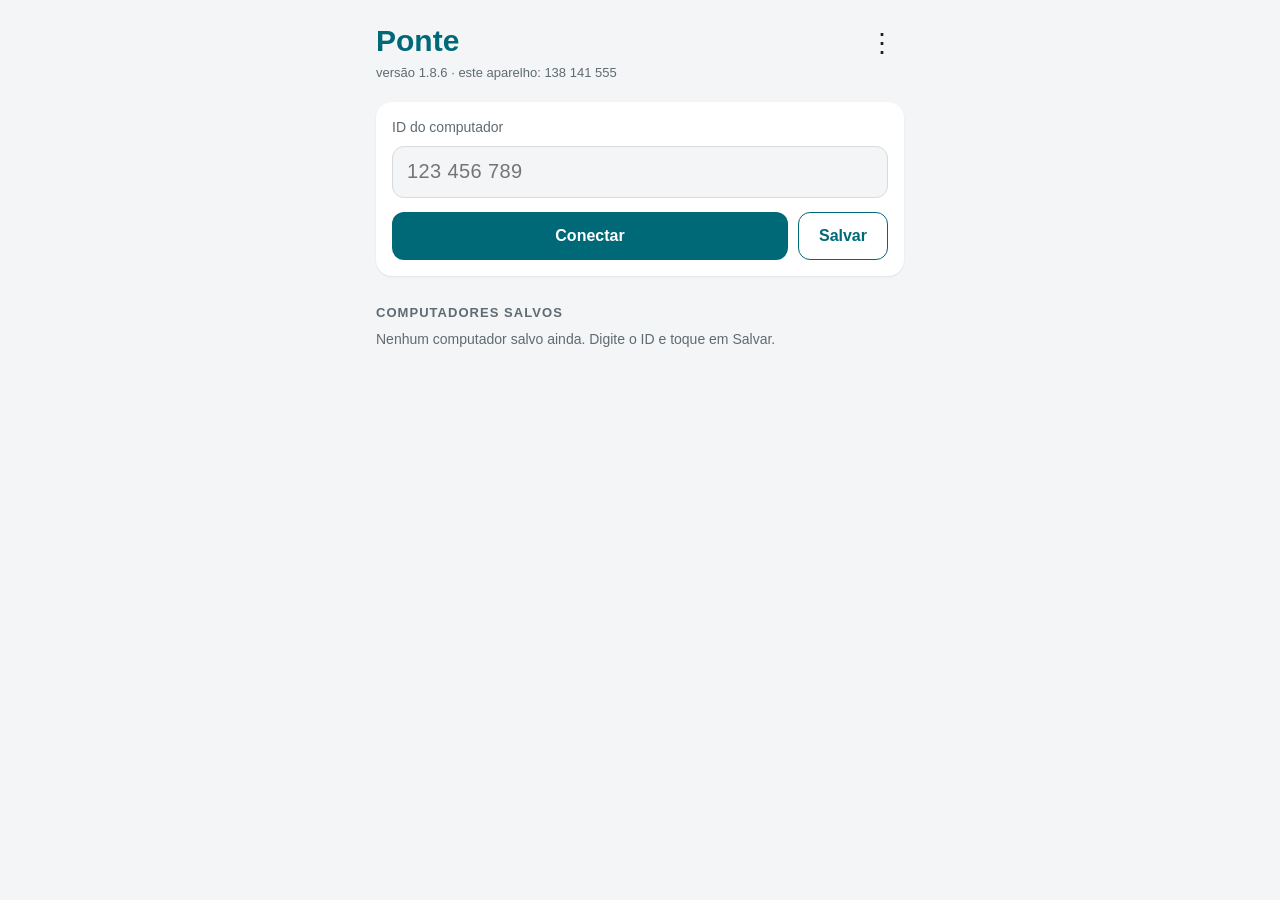
==== web/index.html @ 11542874 "Código do Ponte Primeira publicação. O histórico anterior fica no repositório privado, que guarda a " ====
<!doctype html>
<html lang="pt-BR">
<head>
  <meta charset="utf-8">
  <meta name="viewport" content="width=device-width, initial-scale=1, viewport-fit=cover">
  <meta name="theme-color" content="#006978">
  <meta name="color-scheme" content="light dark">
  <!-- Adicionado à Tela de Início do iPhone, abre como aplicativo: sem a barra do Safari. -->
  <meta name="apple-mobile-web-app-capable" content="yes">
  <meta name="mobile-web-app-capable" content="yes">
  <meta name="apple-mobile-web-app-status-bar-style" content="default">
  <meta name="apple-mobile-web-app-title" content="Ponte">
  <meta name="format-detection" content="telephone=no">
  <title>Ponte</title>
  <link rel="manifest" href="manifest.webmanifest">
  <link rel="apple-touch-icon" href="icone-180.png">
  <link rel="icon" type="image/png" href="icone-192.png">
  <link rel="stylesheet" href="app.css">
  <script type="module" src="app.js"></script>
</head>
<body>
  <main id="inicio">
    <header class="topo">
      <div class="topo-textos">
        <h1>Ponte</h1>
        <p id="versao" class="fraco"></p>
      </div>
      <button id="menu" class="icone" type="button" aria-label="Menu">⋮</button>
    </header>

    <div id="instalar" class="aviso" hidden>
      <p>Para usar como aplicativo: toque em <strong>Compartilhar</strong> <span aria-hidden="true">(□↑)</span> e depois em
        <strong>Adicionar à Tela de Início</strong>.</p>
      <button type="button" class="link" id="instalar-fechar">Entendi</button>
    </div>

    <form id="conectar" class="cartao" autocomplete="off">
      <label for="endereco" class="fraco">ID do computador</label>
      <input id="endereco" type="text" inputmode="numeric" placeholder="123 456 789" maxlength="11" enterkeyhint="go"
        autocomplete="off" autocorrect="off" spellcheck="false">
      <p id="endereco-erro" class="erro" hidden></p>
      <div class="linha">
        <button type="submit" class="principal">Conectar</button>
        <button type="button" id="salvar" class="secundario">Salvar</button>
      </div>
    </form>

    <h2>Computadores salvos</h2>
    <p id="salvos-vazio" class="fraco vazio">Nenhum computador salvo ainda. Digite o ID e toque em Salvar.</p>
    <ul id="salvos" class="lista"></ul>

    <h2 id="recentes-titulo" hidden>Conexões recentes</h2>
    <ul id="recentes" class="lista"></ul>
  </main>

  <section id="sessao" hidden>
    <canvas id="tela" aria-label="Tela do computador"></canvas>
    <p id="sessao-estado" class="estado" role="status"></p>
    <p id="sessao-aviso" class="toast" role="status" hidden></p>
    <!-- Fica fora da vista: é ele que abre o teclado do celular e recebe o que é digitado. -->
    <textarea id="digitar" aria-label="Teclado" autocapitalize="off" autocomplete="off" autocorrect="off" spellcheck="false"></textarea>
    <div id="teclas" class="teclas" hidden></div>
    <nav class="barra">
      <button type="button" id="b-teclado">Teclado</button>
      <button type="button" id="b-teclas">Teclas</button>
      <button type="button" id="b-modo">Toque</button>
      <button type="button" id="b-mais">Mais</button>
      <button type="button" id="b-sair">Sair</button>
    </nav>
  </section>

  <dialog id="dialogo"></dialog>
</body>
</html>
---- web/app.css ----
/* Ponte no navegador: as mesmas cores do aplicativo Android e do Windows, no tema claro e no escuro. */
:root {
  --destaque: #006978;
  --destaque-forte: #00525e;
  --botao: #006978;
  --texto-botao: #ffffff;
  --fundo: #f3f5f6;
  --cartao: #ffffff;
  --contorno: #d5dbdf;
  --texto: #1b1f22;
  --fraco: #5f6b72;
  --perigo: #b3261e;
  --online: #2eba5c;
  --offline: #e03e3e;
  --sessao: #1e1e1e;
  --barra: rgba(32, 36, 40, 0.88);
  color-scheme: light;
}

@media (prefers-color-scheme: dark) {
  :root {
    --destaque: #61d2df;
    --destaque-forte: #8ee3ec;
    --fundo: #121a1d;
    --cartao: #202b30;
    --contorno: #46565e;
    --texto: #edf4f6;
    --fraco: #b4c3ca;
    --perigo: #f2b8b5;
    color-scheme: dark;
  }
}

* { box-sizing: border-box; }

html, body {
  margin: 0;
  background: var(--fundo);
  color: var(--texto);
  font: 16px/1.4 -apple-system, BlinkMacSystemFont, "Segoe UI", Roboto, sans-serif;
  -webkit-text-size-adjust: 100%;
  -webkit-tap-highlight-color: transparent;
}

button, input, textarea, select { font: inherit; color: inherit; }
button { cursor: pointer; }
[hidden] { display: none !important; }

/* ---------- tela inicial ---------- */

#inicio {
  max-width: 560px;
  margin: 0 auto;
  padding: calc(env(safe-area-inset-top) + 20px) calc(env(safe-area-inset-right) + 16px)
           calc(env(safe-area-inset-bottom) + 24px) calc(env(safe-area-inset-left) + 16px);
}

.topo { display: flex; align-items: flex-start; gap: 8px; }
.topo-textos { flex: 1; min-width: 0; }
h1 { margin: 0; font-size: 30px; font-weight: 700; color: var(--destaque); }
h2 {
  margin: 28px 0 8px;
  font-size: 13px; font-weight: 600; letter-spacing: 0.08em; text-transform: uppercase; color: var(--fraco);
}
.fraco { color: var(--fraco); }
#versao { margin: 2px 0 0; font-size: 13px; }

.icone {
  width: 44px; height: 44px; flex: none;
  border: 0; border-radius: 22px; background: transparent;
  font-size: 26px; line-height: 44px; color: var(--texto);
}
.icone:active { background: var(--contorno); }

.cartao {
  margin-top: 20px; padding: 16px;
  background: var(--cartao); border-radius: 16px;
  box-shadow: 0 1px 2px rgba(0, 0, 0, 0.08);
}
.cartao label { display: block; font-size: 14px; }

#endereco, .campo {
  display: block; width: 100%; height: 52px; margin-top: 8px; padding: 0 14px;
  border: 1px solid var(--contorno); border-radius: 12px; background: var(--fundo);
  font-size: 20px; letter-spacing: 0.02em;
}
.campo { height: 46px; font-size: 17px; letter-spacing: 0; }
#endereco:focus, .campo:focus { outline: 2px solid var(--destaque); outline-offset: -1px; }

.linha { display: flex; gap: 10px; margin-top: 14px; }
.principal, .secundario {
  min-height: 48px; padding: 0 20px; border-radius: 12px; font-weight: 600; font-size: 16px;
}
.principal { flex: 1; border: 0; background: var(--botao); color: var(--texto-botao); }
.principal:active { background: var(--destaque-forte); }
.secundario { border: 1px solid var(--destaque); background: transparent; color: var(--destaque); }
.link { border: 0; background: none; padding: 6px 0; color: var(--destaque); font-weight: 600; }
.erro { margin: 8px 0 0; color: var(--perigo); font-size: 14px; }
.vazio { margin: 0; font-size: 14px; }

.aviso {
  margin-top: 16px; padding: 12px 14px;
  background: var(--cartao); border-left: 4px solid var(--destaque); border-radius: 12px; font-size: 14px;
}
.aviso p { margin: 0 0 4px; }

/* Página de baixar o aplicativo */
.botao-link { display: flex; align-items: center; justify-content: center; margin-top: 14px; text-decoration: none; }
.passos { margin: 16px 0 0; padding-left: 22px; font-size: 15px; }
.passos li { margin: 6px 0; }
.centro { text-align: center; margin-top: 20px; }

.lista { list-style: none; margin: 0; padding: 0; }
.item {
  display: flex; align-items: center; margin-top: 8px;
  background: var(--cartao); border-radius: 14px; box-shadow: 0 1px 2px rgba(0, 0, 0, 0.08);
}
.item-abrir {
  flex: 1; min-width: 0; display: flex; align-items: center; gap: 12px;
  padding: 10px 4px 10px 12px; border: 0; background: none; text-align: left;
}
.item-abrir:active { opacity: 0.7; }
.miniatura {
  flex: none; width: 72px; height: 48px; border-radius: 8px; background: var(--fundo);
  display: grid; place-items: center; color: var(--fraco);
}
.miniatura svg { width: 30px; height: 30px; }
.item-textos { min-width: 0; display: flex; flex-direction: column; }
.item-nome { display: flex; align-items: center; gap: 6px; min-width: 0; font-size: 17px; font-weight: 700; }
.item-nome span:first-child { overflow: hidden; text-overflow: ellipsis; white-space: nowrap; }
.item-endereco, .item-estado { font-size: 14px; color: var(--fraco); white-space: nowrap; overflow: hidden; text-overflow: ellipsis; }
.item-estado { font-size: 13px; }
.item-estado.destaque { color: var(--destaque); }
.item-mais {
  flex: none; width: 44px; align-self: stretch; border: 0; background: none;
  font-size: 22px; color: var(--fraco); border-radius: 0 14px 14px 0;
}

/* Verde: o Ponte está aberto lá agora. Vermelha: não está. */
.bolinha { flex: none; width: 16px; height: 16px; border-radius: 50%; }
.bolinha.on { background: var(--online); }
.bolinha.off { background: var(--offline); }

/* ---------- janelas ---------- */

dialog {
  width: min(420px, calc(100vw - 32px)); max-height: calc(100dvh - 48px); padding: 0;
  border: 0; border-radius: 18px; background: var(--cartao); color: var(--texto);
  box-shadow: 0 12px 40px rgba(0, 0, 0, 0.3);
}
dialog::backdrop { background: rgba(0, 0, 0, 0.45); }
.janela { padding: 20px; overflow: auto; max-height: calc(100dvh - 48px); }
.janela h3 { margin: 0 0 8px; font-size: 19px; }
.janela p { margin: 6px 0; white-space: pre-line; }
.janela .nota { font-size: 14px; color: var(--fraco); }
.janela .marcar { display: flex; gap: 10px; align-items: flex-start; margin-top: 12px; }
.janela .marcar input { width: 22px; height: 22px; margin: 1px 0 0; accent-color: var(--destaque); }
.botoes { display: flex; flex-wrap: wrap; justify-content: flex-end; gap: 8px; margin-top: 18px; }
.botoes button { min-height: 44px; padding: 0 16px; border-radius: 10px; border: 0; background: transparent; color: var(--destaque); font-weight: 600; }
.botoes button.forte { background: var(--botao); color: var(--texto-botao); }
.botoes button.perigo { color: var(--perigo); }
.opcoes { display: flex; flex-direction: column; margin: 8px -20px 0; }
.opcoes button {
  min-height: 50px; padding: 0 20px; border: 0; border-top: 1px solid var(--contorno);
  background: none; text-align: left; font-size: 17px;
}
.opcoes:first-child { margin-top: -12px; }
.opcoes:first-child button:first-child { border-top: 0; }
.opcoes button.marcado { color: var(--destaque); font-weight: 700; }
.opcoes button.perigo { color: var(--perigo); }

/* ---------- sessão ---------- */

body.em-sessao { overflow: hidden; overscroll-behavior: none; }

#sessao {
  position: fixed; left: 0; top: 0; width: 100%; height: 100dvh;
  display: flex; flex-direction: column; background: var(--sessao); color: #fff;
}
#tela { flex: 1; width: 100%; min-height: 0; display: block; touch-action: none; user-select: none; -webkit-user-select: none; -webkit-touch-callout: none; }

.estado {
  position: absolute; left: 50%; top: 40%; transform: translate(-50%, -50%);
  max-width: min(420px, 90vw); margin: 0; text-align: center; color: #d8dee2; pointer-events: none; white-space: pre-line;
}
.toast {
  position: absolute; left: 50%; top: calc(env(safe-area-inset-top) + 12px); transform: translateX(-50%);
  max-width: min(480px, 92vw); margin: 0; padding: 10px 14px; border-radius: 12px;
  background: rgba(0, 0, 0, 0.78); color: #fff; font-size: 14px; pointer-events: none;
}

#digitar {
  position: absolute; left: 0; bottom: 0; width: 1px; height: 1px; padding: 0; border: 0;
  opacity: 0; resize: none; font-size: 16px; /* 16 px: o iPhone não amplia a página ao focar */
}

.teclas {
  display: flex; flex-wrap: wrap; gap: 6px; padding: 8px calc(env(safe-area-inset-right) + 8px) 0 calc(env(safe-area-inset-left) + 8px);
  background: var(--barra);
}
.teclas button, .barra button {
  min-height: 40px; padding: 0 12px; border: 0; border-radius: 10px;
  background: rgba(255, 255, 255, 0.1); color: #fff; font-size: 15px; font-weight: 600;
}
.teclas button.armada { background: var(--botao); }
.teclas button:active, .barra button:active { background: rgba(255, 255, 255, 0.25); }

.barra {
  display: flex; gap: 6px; justify-content: space-between;
  padding: 8px calc(env(safe-area-inset-right) + 8px) calc(env(safe-area-inset-bottom) + 8px) calc(env(safe-area-inset-left) + 8px);
  background: var(--barra);
}
.barra button { flex: 1; min-width: 0; padding: 0 6px; }
.barra button.ativo { background: var(--botao); }
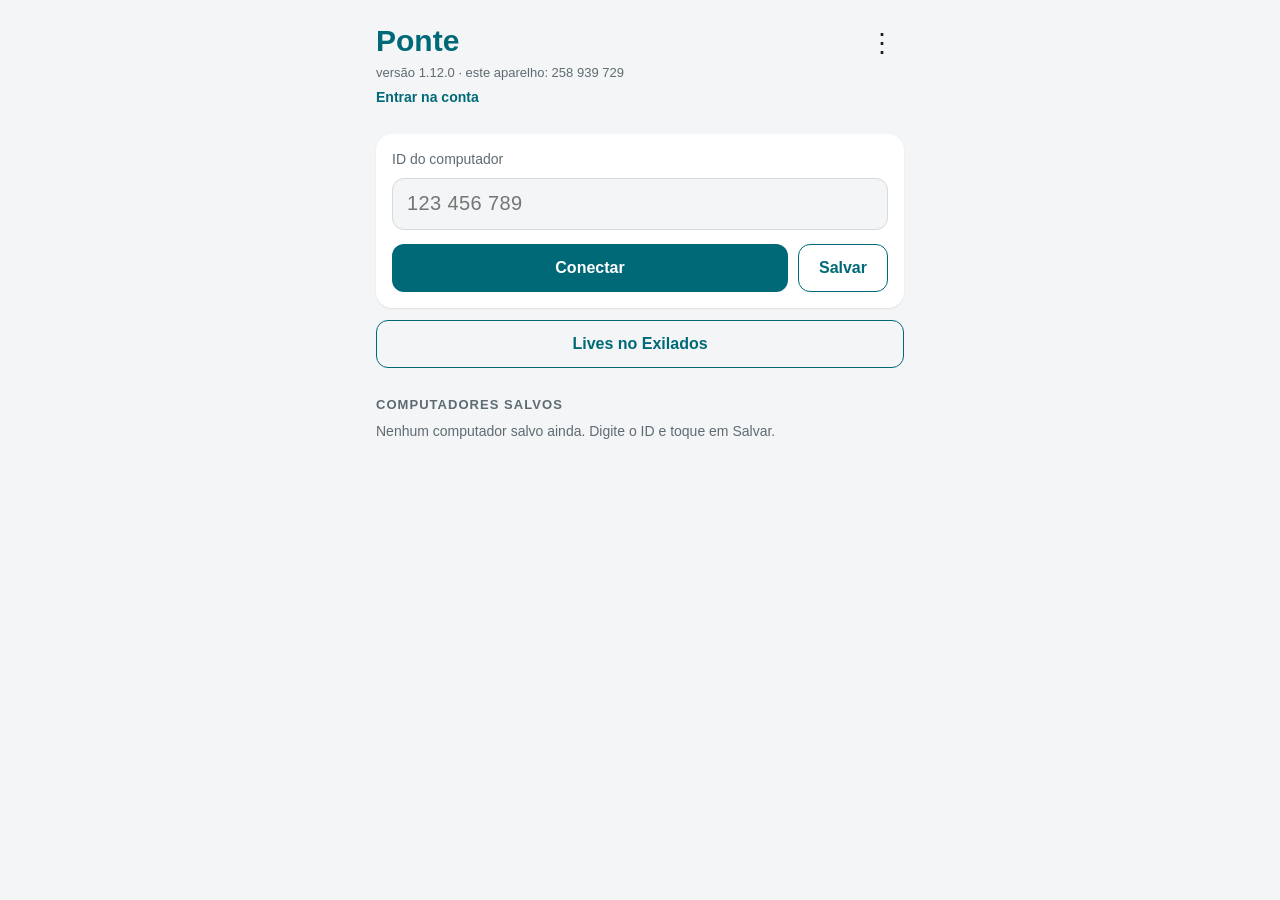
==== commit 6e565c9a: "Atualização com 6 mudanças - Ponte no navegador 1.12.0: o iPhone faz o mesmo que o Android - Ícone d" ====
--- a/web/index.html
+++ b/web/index.html
@@ -24,9 +24,16 @@
       <div class="topo-textos">
         <h1>Ponte</h1>
         <p id="versao" class="fraco"></p>
+        <!-- Conta opcional, a mesma do FilaBox: a lista de computadores aparece em qualquer aparelho em que ela entrar. -->
+        <button id="conta" class="link conta" type="button">Entrar na conta</button>
       </div>
       <button id="menu" class="icone" type="button" aria-label="Menu">⋮</button>
     </header>
+
+    <div id="atualizar" class="aviso" hidden>
+      <p id="atualizar-texto">Chegou uma versão nova do Ponte.</p>
+      <button type="button" class="link" id="atualizar-agora">Atualizar</button>
+    </div>
 
     <div id="instalar" class="aviso" hidden>
       <p>Para usar como aplicativo: toque em <strong>Compartilhar</strong> <span aria-hidden="true">(□↑)</span> e depois em
@@ -45,6 +52,9 @@
       </div>
     </form>
 
+    <!-- As lives e os amigos saíram do Ponte e agora ficam no Exilados (abre fora do Ponte). -->
+    <button type="button" id="exilados" class="secundario largo">Lives no Exilados</button>
+
     <h2>Computadores salvos</h2>
     <p id="salvos-vazio" class="fraco vazio">Nenhum computador salvo ainda. Digite o ID e toque em Salvar.</p>
     <ul id="salvos" class="lista"></ul>
@@ -52,6 +62,7 @@
     <h2 id="recentes-titulo" hidden>Conexões recentes</h2>
     <ul id="recentes" class="lista"></ul>
   </main>
+  <p id="inicio-aviso" class="toast fixo" role="status" hidden></p>
 
   <section id="sessao" hidden>
     <canvas id="tela" aria-label="Tela do computador"></canvas>
@@ -60,6 +71,8 @@
     <!-- Fica fora da vista: é ele que abre o teclado do celular e recebe o que é digitado. -->
     <textarea id="digitar" aria-label="Teclado" autocapitalize="off" autocomplete="off" autocorrect="off" spellcheck="false"></textarea>
     <div id="teclas" class="teclas" hidden></div>
+    <!-- Na tela cheia, a barra some; este botão, num canto, traz os comandos de volta. -->
+    <button type="button" id="b-comandos" class="comandos" hidden>Comandos</button>
     <nav class="barra">
       <button type="button" id="b-teclado">Teclado</button>
       <button type="button" id="b-teclas">Teclas</button>
--- a/web/app.css
+++ b/web/app.css
@@ -17,8 +17,9 @@
   color-scheme: light;
 }
 
+/* Escuro: o do aparelho (tema automático) ou escolhido nas Configurações. */
 @media (prefers-color-scheme: dark) {
-  :root {
+  :root:not([data-tema="claro"]) {
     --destaque: #61d2df;
     --destaque-forte: #8ee3ec;
     --fundo: #121a1d;
@@ -31,6 +32,18 @@
   }
 }
 
+:root[data-tema="escuro"] {
+  --destaque: #61d2df;
+  --destaque-forte: #8ee3ec;
+  --fundo: #121a1d;
+  --cartao: #202b30;
+  --contorno: #46565e;
+  --texto: #edf4f6;
+  --fraco: #b4c3ca;
+  --perigo: #f2b8b5;
+  color-scheme: dark;
+}
+
 * { box-sizing: border-box; }
 
 html, body {
@@ -64,6 +77,7 @@
 }
 .fraco { color: var(--fraco); }
 #versao { margin: 2px 0 0; font-size: 13px; }
+.conta { min-height: 32px; padding: 0; font-size: 14px; text-align: left; overflow-wrap: anywhere; }
 
 .icone {
   width: 44px; height: 44px; flex: none;
@@ -95,6 +109,7 @@
 .principal:active { background: var(--destaque-forte); }
 .secundario { border: 1px solid var(--destaque); background: transparent; color: var(--destaque); }
 .link { border: 0; background: none; padding: 6px 0; color: var(--destaque); font-weight: 600; }
+.largo { display: block; width: 100%; margin-top: 12px; }
 .erro { margin: 8px 0 0; color: var(--perigo); font-size: 14px; }
 .vazio { margin: 0; font-size: 14px; }
 
@@ -125,6 +140,7 @@
   display: grid; place-items: center; color: var(--fraco);
 }
 .miniatura svg { width: 30px; height: 30px; }
+.miniatura img { width: 100%; height: 100%; object-fit: cover; border-radius: 8px; }
 .item-textos { min-width: 0; display: flex; flex-direction: column; }
 .item-nome { display: flex; align-items: center; gap: 6px; min-width: 0; font-size: 17px; font-weight: 700; }
 .item-nome span:first-child { overflow: hidden; text-overflow: ellipsis; white-space: nowrap; }
@@ -155,6 +171,8 @@
 .janela .nota { font-size: 14px; color: var(--fraco); }
 .janela .marcar { display: flex; gap: 10px; align-items: flex-start; margin-top: 12px; }
 .janela .marcar input { width: 22px; height: 22px; margin: 1px 0 0; accent-color: var(--destaque); }
+.janela a.link { display: block; margin-top: 8px; text-decoration: none; }
+select.campo { appearance: none; -webkit-appearance: none; }
 .botoes { display: flex; flex-wrap: wrap; justify-content: flex-end; gap: 8px; margin-top: 18px; }
 .botoes button { min-height: 44px; padding: 0 16px; border-radius: 10px; border: 0; background: transparent; color: var(--destaque); font-weight: 600; }
 .botoes button.forte { background: var(--botao); color: var(--texto-botao); }
@@ -188,6 +206,7 @@
   max-width: min(480px, 92vw); margin: 0; padding: 10px 14px; border-radius: 12px;
   background: rgba(0, 0, 0, 0.78); color: #fff; font-size: 14px; pointer-events: none;
 }
+.toast.fixo { position: fixed; z-index: 10; width: max-content; }
 
 #digitar {
   position: absolute; left: 0; bottom: 0; width: 1px; height: 1px; padding: 0; border: 0;
@@ -212,3 +231,11 @@
 }
 .barra button { flex: 1; min-width: 0; padding: 0 6px; }
 .barra button.ativo { background: var(--botao); }
+
+/* Tela cheia: só a imagem; "Comandos", num canto e meio transparente, traz a barra de volta. */
+#sessao.tela-cheia .barra, #sessao.tela-cheia .teclas { display: none; }
+.comandos {
+  position: absolute; right: calc(env(safe-area-inset-right) + 10px); bottom: calc(env(safe-area-inset-bottom) + 10px);
+  min-height: 36px; padding: 0 12px; border: 0; border-radius: 18px;
+  background: rgba(0, 0, 0, 0.45); color: rgba(255, 255, 255, 0.85); font-size: 13px; font-weight: 600;
+}
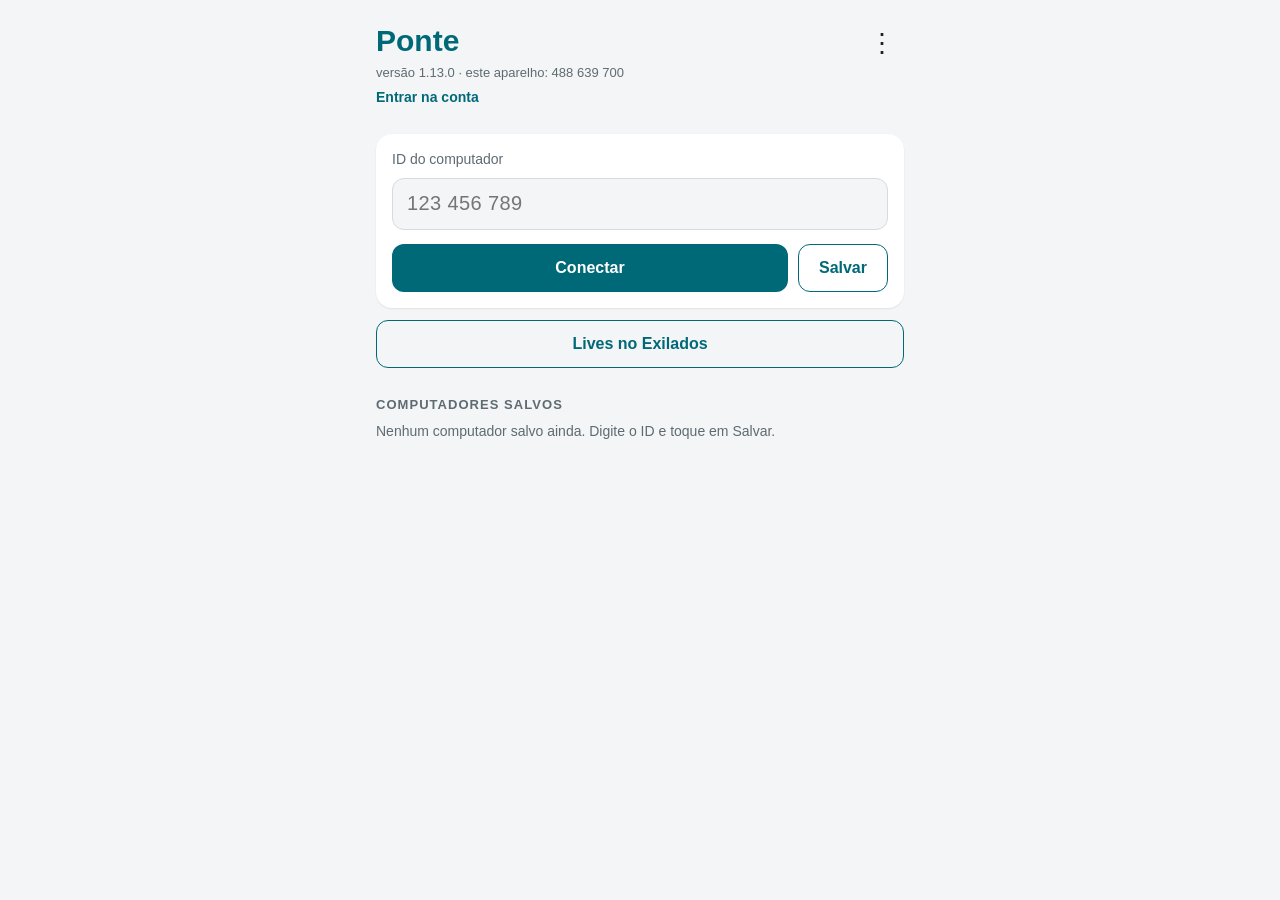
==== commit 5e59a1c4: "Ponte 1.13.0: desconectar depois de um tempo sem uso; seta para recolher os comandos no navegador Es" ====
--- a/web/index.html
+++ b/web/index.html
@@ -73,12 +73,15 @@
     <div id="teclas" class="teclas" hidden></div>
     <!-- Na tela cheia, a barra some; este botão, num canto, traz os comandos de volta. -->
     <button type="button" id="b-comandos" class="comandos" hidden>Comandos</button>
+    <!-- Recolhidos pela seta da barra, os comandos voltam por esta outra, no mesmo canto. -->
+    <button type="button" id="b-abrir" class="comandos seta" aria-label="Mostrar os comandos" hidden>▲</button>
     <nav class="barra">
       <button type="button" id="b-teclado">Teclado</button>
       <button type="button" id="b-teclas">Teclas</button>
       <button type="button" id="b-modo">Toque</button>
       <button type="button" id="b-mais">Mais</button>
       <button type="button" id="b-sair">Sair</button>
+      <button type="button" id="b-recolher" class="seta" aria-label="Recolher os comandos">▼</button>
     </nav>
   </section>
 
--- a/web/app.css
+++ b/web/app.css
@@ -229,13 +229,22 @@
   padding: 8px calc(env(safe-area-inset-right) + 8px) calc(env(safe-area-inset-bottom) + 8px) calc(env(safe-area-inset-left) + 8px);
   background: var(--barra);
 }
-.barra button { flex: 1; min-width: 0; padding: 0 6px; }
+/* Cada botão parte da largura do texto ("Touchpad" é o maior) e divide o que sobra. */
+.barra button { flex: 1 1 auto; min-width: 0; padding: 0 4px; }
 .barra button.ativo { background: var(--botao); }
-
-/* Tela cheia: só a imagem; "Comandos", num canto e meio transparente, traz a barra de volta. */
-#sessao.tela-cheia .barra, #sessao.tela-cheia .teclas { display: none; }
+.barra button.seta { flex: 0 0 auto; padding: 0 11px; }
+@media (max-width: 360px) {
+  .barra { gap: 4px; }
+  .barra button { font-size: 13px; }
+  .barra button.seta { padding: 0 8px; }
+}
+
+/* Tela cheia: só a imagem; "Comandos", num canto e meio transparente, traz a barra de volta. Recolhida pela
+   seta (como no Android), a barra some sem a tela cheia, e a seta do canto a traz de volta. */
+#sessao.tela-cheia .barra, #sessao.tela-cheia .teclas, #sessao.recolhida .barra, #sessao.recolhida .teclas { display: none; }
 .comandos {
   position: absolute; right: calc(env(safe-area-inset-right) + 10px); bottom: calc(env(safe-area-inset-bottom) + 10px);
   min-height: 36px; padding: 0 12px; border: 0; border-radius: 18px;
   background: rgba(0, 0, 0, 0.45); color: rgba(255, 255, 255, 0.85); font-size: 13px; font-weight: 600;
 }
+.comandos.seta { min-width: 44px; padding: 0; font-size: 14px; }
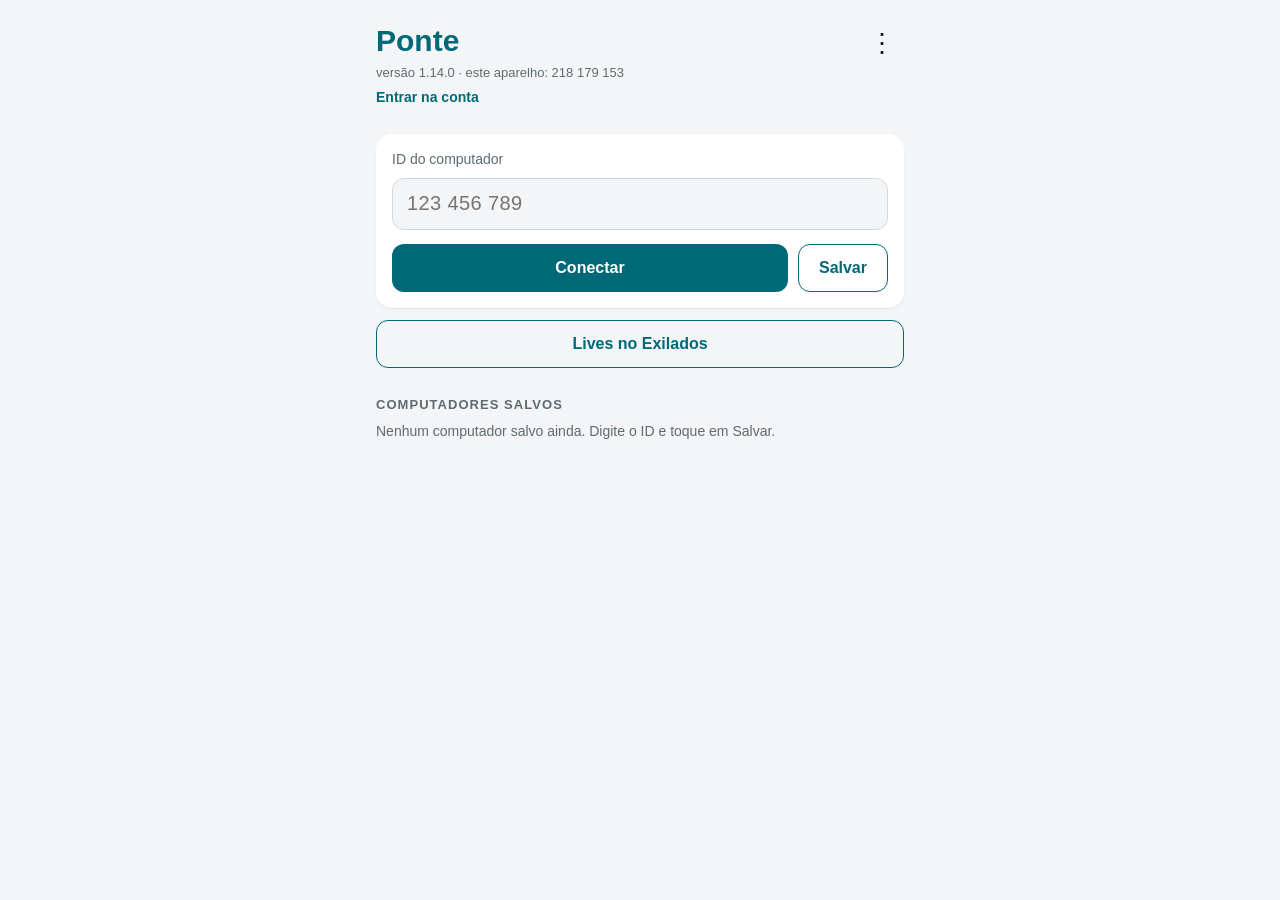
==== commit c28014c5: "Ponte 1.14.0: o celular Android também pode ser acessado Espelho-de: 5dd8dc456b6302aa64067c7261d71c5" ====
--- a/web/index.html
+++ b/web/index.html
@@ -77,6 +77,9 @@
     <button type="button" id="b-abrir" class="comandos seta" aria-label="Mostrar os comandos" hidden>▲</button>
     <nav class="barra">
       <button type="button" id="b-teclado">Teclado</button>
+      <button type="button" id="b-voltar" hidden>Voltar</button>
+      <button type="button" id="b-inicio" hidden>Início</button>
+      <button type="button" id="b-apps" hidden>Apps</button>
       <button type="button" id="b-teclas">Teclas</button>
       <button type="button" id="b-modo">Toque</button>
       <button type="button" id="b-mais">Mais</button>
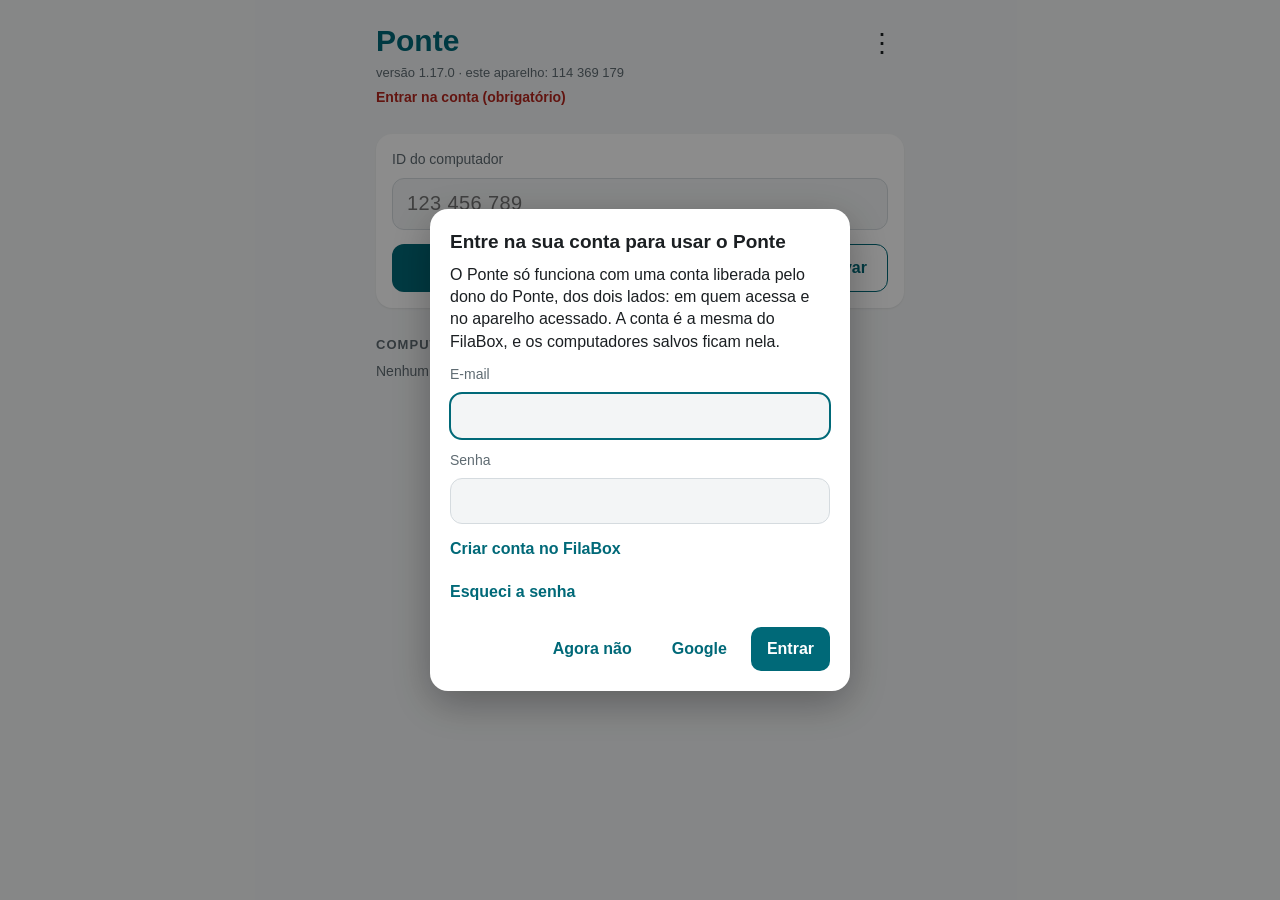
==== commit da612275: "1.17.0: conta obrigatória (só contas liberadas), Ctrl+Alt+Del remoto, sem botão do Exilados Espelho-" ====
--- a/web/index.html
+++ b/web/index.html
@@ -52,8 +52,6 @@
       </div>
     </form>
 
-    <!-- As lives e os amigos saíram do Ponte e agora ficam no Exilados (abre fora do Ponte). -->
-    <button type="button" id="exilados" class="secundario largo">Lives no Exilados</button>
 
     <h2>Computadores salvos</h2>
     <p id="salvos-vazio" class="fraco vazio">Nenhum computador salvo ainda. Digite o ID e toque em Salvar.</p>
